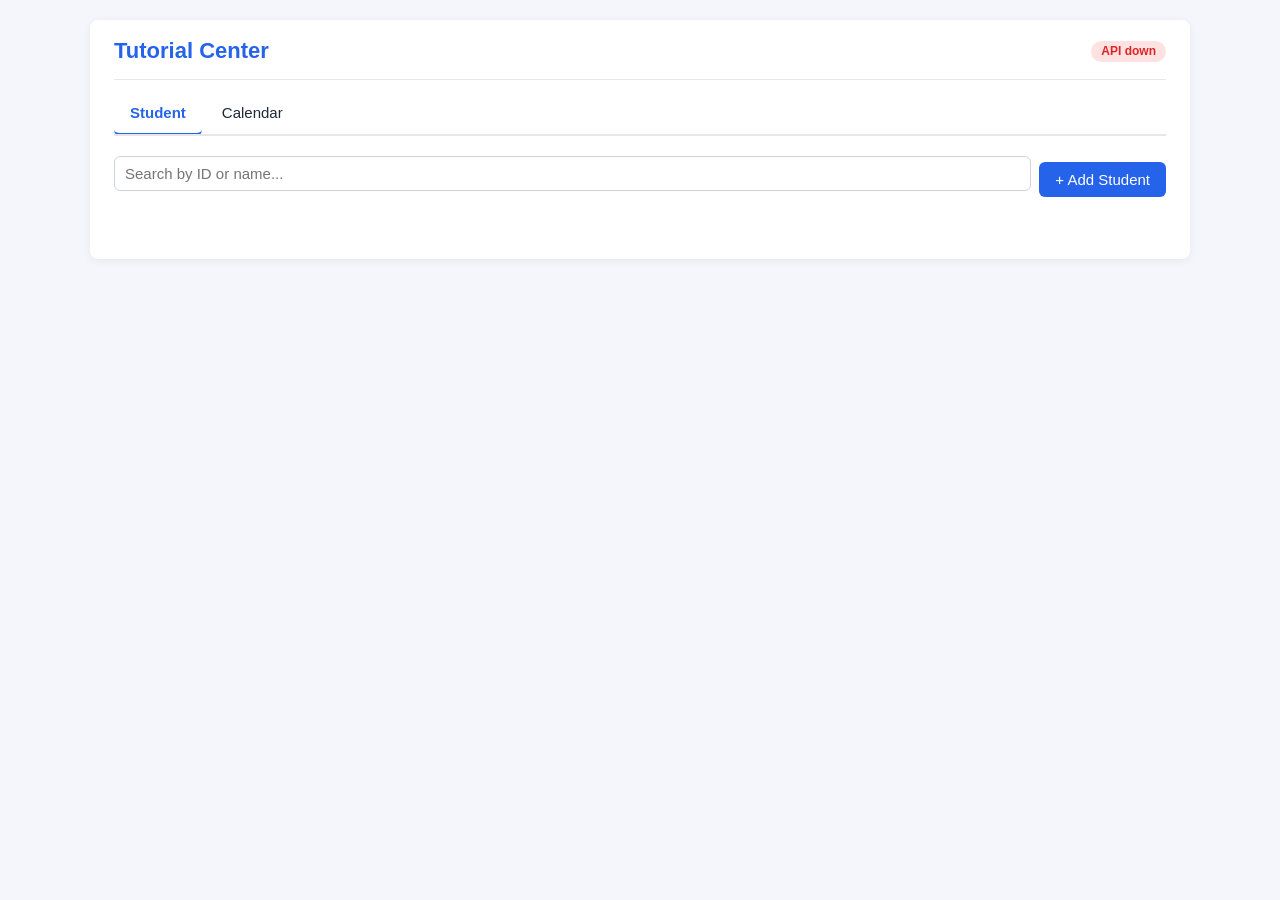
==== frontend/index.html @ 1677028f "UI redesign: two tabs (Student + Calendar) with modal flows Replaces the 5-tab layout (Student Data " ====
<!DOCTYPE html>
<html lang="en">
<head>
    <meta charset="UTF-8">
    <meta name="viewport" content="width=device-width, initial-scale=1.0">
    <title>Tutorial Center Management</title>
    <link rel="stylesheet" href="static/css/style.css">
</head>
<body>
    <div class="container">
        <header>
            <h1>Tutorial Center</h1>
            <span id="health-badge" class="badge badge-muted" title="API health">checking...</span>
        </header>

        <nav role="tablist" aria-label="Sections">
            <button type="button" role="tab" data-page="studentPage" aria-selected="true">Student</button>
            <button type="button" role="tab" data-page="calendarPage" aria-selected="false">Calendar</button>
        </nav>

        <!-- === Student tab === -->
        <section id="studentPage" class="page active" role="tabpanel">
            <div class="form-row" style="justify-content: space-between;">
                <div class="form-row" style="flex: 1; min-width: 240px;">
                    <input type="text" id="studentSearchInput" placeholder="Search by ID or name..." autocomplete="off" style="flex: 1;">
                    <a id="csvExportLink" class="link hidden" href="#" download>Export CSV</a>
                </div>
                <button type="button" id="openAddStudentBtn">+ Add Student</button>
            </div>
            <div id="studentSearchResults" class="result-block"></div>
            <div id="studentInfo" class="result-block"></div>
            <div id="courseTabs" class="course-tabs"></div>
            <div id="lessonDetails"></div>
        </section>

        <!-- === Calendar tab === -->
        <section id="calendarPage" class="page" role="tabpanel" hidden>
            <div class="form-row" style="justify-content: space-between;">
                <div class="form-row">
                    <button type="button" id="calendarPrevBtn" class="btn-secondary">◀ Previous week</button>
                    <span id="calendarRangeLabel"></span>
                    <button type="button" id="calendarNextBtn" class="btn-secondary">Next week ▶</button>
                    <button type="button" id="calendarTodayBtn" class="btn-secondary">Today</button>
                </div>
                <div class="form-row">
                    <button type="button" id="openAddClassBtn">+ Add Class</button>
                    <button type="button" id="syncCalendarBtn" class="btn-secondary" title="Push lessons to Google Calendar">Sync Google Calendar</button>
                </div>
            </div>
            <div id="calendarGrid" class="calendar-grid"></div>
        </section>
    </div>

    <!-- === Modal: Add Student === -->
    <dialog id="addStudentDialog" class="modal">
        <form id="addStudentForm" method="dialog">
            <h3>Add New Student</h3>
            <label>Name<input type="text" name="name" required maxlength="200"></label>
            <label>Parent contact<input type="text" name="parent_contact" required maxlength="200"></label>
            <label>Gender
                <select name="gender" required>
                    <option value="F">Female</option>
                    <option value="M">Male</option>
                    <option value="Other">Other</option>
                </select>
            </label>
            <label>Payment method<input type="text" name="payment_method" required></label>
            <label>Referee (optional)<input type="text" name="referee"></label>
            <div class="modal-actions">
                <button type="button" class="btn-secondary" data-close-modal>Cancel</button>
                <button type="submit">Add Student</button>
            </div>
        </form>
    </dialog>

    <!-- === Modal: Add Class (lesson) === -->
    <dialog id="addClassDialog" class="modal">
        <form id="addClassForm" method="dialog">
            <h3>Add Class</h3>
            <label>Course
                <select id="addClassCourseSelect" name="course_id" required></select>
            </label>
            <label>Date<input type="date" id="addClassDate" required></label>
            <div class="form-row">
                <label style="flex: 1;">Start time<input type="time" id="addClassStart" required></label>
                <label style="flex: 1;">End time<input type="time" id="addClassEnd" required></label>
            </div>
            <div class="modal-actions">
                <button type="button" class="btn-secondary" data-close-modal>Cancel</button>
                <button type="submit">Create</button>
            </div>
        </form>
    </dialog>

    <!-- === Modal: Lesson details (attendance + add student) === -->
    <dialog id="lessonDialog" class="modal modal-wide">
        <h3 id="lessonDialogTitle">Lesson</h3>
        <p id="lessonDialogSubtitle" class="muted"></p>

        <h4>Participants</h4>
        <div id="lessonParticipants" class="participant-list">
            <p class="empty-state">No students registered yet.</p>
        </div>
        <div class="form-row">
            <button type="button" id="markAllAttendedBtn">Mark selected as attended</button>
        </div>

        <hr>

        <h4>Add student to this class</h4>
        <div class="form-row">
            <input type="text" id="lessonAddStudentInput" placeholder="Search students by ID or name..." autocomplete="off" style="flex: 1;">
        </div>
        <div id="lessonAddStudentResults" class="result-block"></div>

        <div class="modal-actions" style="margin-top: 16px;">
            <button type="button" class="btn-secondary" data-close-modal>Close</button>
        </div>
    </dialog>

    <div id="toast-stack" aria-live="polite"></div>

    <script src="config.js"></script>
    <script src="static/js/app.js" defer></script>
</body>
</html>
---- frontend/static/css/style.css ----
:root {
    --primary: #2563eb;
    --primary-dark: #1d4ed8;
    --bg: #f4f6fb;
    --card: #ffffff;
    --text: #1f2937;
    --muted: #6b7280;
    --border: #e5e7eb;
    --danger: #dc2626;
    --success: #16a34a;
    --warn: #d97706;
    --radius: 8px;
}

* { box-sizing: border-box; }

body {
    font-family: -apple-system, BlinkMacSystemFont, "Segoe UI", sans-serif;
    margin: 0;
    background-color: var(--bg);
    color: var(--text);
    line-height: 1.4;
}

.container {
    max-width: 1100px;
    margin: 20px auto;
    padding: 16px 24px 32px;
    background-color: var(--card);
    border-radius: var(--radius);
    box-shadow: 0 2px 8px rgba(0,0,0,0.06);
}

header {
    display: flex;
    align-items: center;
    justify-content: space-between;
    border-bottom: 1px solid var(--border);
    padding-bottom: 12px;
    margin-bottom: 12px;
}

header h1 { margin: 0; font-size: 22px; color: var(--primary); }

.badge {
    display: inline-block;
    padding: 2px 10px;
    border-radius: 999px;
    font-size: 12px;
    font-weight: 600;
}

.badge-muted { background: #e5e7eb; color: var(--muted); }
.badge-ok { background: #dcfce7; color: var(--success); }
.badge-err { background: #fee2e2; color: var(--danger); }

nav {
    display: flex;
    gap: 4px;
    border-bottom: 2px solid var(--border);
    margin-bottom: 20px;
    overflow-x: auto;
}

nav button {
    background: none;
    border: none;
    padding: 12px 16px;
    cursor: pointer;
    font-size: 15px;
    color: var(--text);
    border-bottom: 3px solid transparent;
    margin-bottom: -2px;
    white-space: nowrap;
}

nav button:hover { color: var(--primary-dark); }

nav button[aria-selected="true"] {
    color: var(--primary);
    border-bottom-color: var(--primary);
    font-weight: 600;
}

.page { display: block; }
.page[hidden] { display: none; }

input[type="text"], input[type="number"], input[type="date"], input[type="time"], select {
    padding: 8px 10px;
    border: 1px solid #cbd5e1;
    border-radius: 6px;
    font-size: 15px;
    background: white;
}

input:focus, select:focus { outline: 2px solid var(--primary); outline-offset: -1px; }
input.invalid { border-color: var(--danger); background: #fef2f2; }

label {
    display: block;
    margin-bottom: 12px;
    font-size: 14px;
    color: var(--muted);
}

label input, label select { display: block; margin-top: 4px; width: 100%; max-width: 360px; }

button {
    background-color: var(--primary);
    color: white;
    border: none;
    padding: 9px 16px;
    border-radius: 6px;
    cursor: pointer;
    font-size: 15px;
}

button:hover { background-color: var(--primary-dark); }
button:disabled { opacity: 0.6; cursor: not-allowed; }
button.btn-secondary { background: var(--muted); }
button.btn-secondary:hover { background: #4b5563; }
button.is-loading { position: relative; color: transparent; }
button.is-loading::after {
    content: "";
    position: absolute; left: 50%; top: 50%;
    width: 14px; height: 14px;
    margin: -7px 0 0 -7px;
    border: 2px solid white;
    border-top-color: transparent;
    border-radius: 50%;
    animation: spin 0.7s linear infinite;
}
@keyframes spin { to { transform: rotate(360deg); } }

.form-row { display: flex; gap: 8px; align-items: center; flex-wrap: wrap; margin-bottom: 12px; }

.result-block {
    margin-top: 16px;
    padding: 12px 14px;
    border: 1px solid var(--border);
    border-radius: 6px;
    background: #fafbfc;
    min-height: 0;
}

.result-block:empty { display: none; }

.course-tabs { display: flex; gap: 6px; flex-wrap: wrap; margin: 12px 0; }
.course-tabs button { background: #e0e7ff; color: var(--primary-dark); padding: 6px 12px; font-size: 13px; }
.course-tabs button[aria-pressed="true"] { background: var(--primary); color: white; }

.course-card,
.student-card {
    border: 1px solid var(--border);
    padding: 10px 12px;
    margin-bottom: 8px;
    border-radius: 6px;
    background: #fff;
}

.student-card button {
    background: none;
    color: var(--primary-dark);
    padding: 4px 8px;
    text-align: left;
    width: 100%;
    font-size: 15px;
}

.student-card button:hover {
    background: var(--bg);
}

.empty-state { color: var(--muted); font-style: italic; padding: 8px; }

.link { color: var(--primary); text-decoration: underline; cursor: pointer; }
.hidden { display: none !important; }

table {
    width: 100%;
    border-collapse: collapse;
    margin-top: 12px;
    font-size: 14px;
}

th, td {
    border: 1px solid var(--border);
    padding: 7px 9px;
    text-align: left;
}

thead th {
    background: #f1f5f9;
    position: sticky;
    top: 0;
}

tbody tr:nth-child(even) { background: #fafbfc; }

.status-completed { color: var(--success); font-weight: 600; }
.status-uncomplete { color: var(--danger); font-weight: 600; }
.status-not-yet-complete { color: var(--muted); }

#participantsList { display: grid; grid-template-columns: 1fr 1fr; gap: 6px 14px; margin: 10px 0; }
#participantsList label { margin: 0; color: var(--text); display: flex; align-items: center; gap: 8px; }

/* Toast */
#toast-stack {
    position: fixed; bottom: 20px; right: 20px;
    display: flex; flex-direction: column; gap: 8px;
    z-index: 1000;
}
.toast {
    background: #1f2937; color: white;
    padding: 10px 14px;
    border-radius: 6px;
    box-shadow: 0 4px 12px rgba(0,0,0,0.15);
    font-size: 14px;
    min-width: 240px;
    animation: slidein 0.2s ease-out;
}
.toast.success { background: var(--success); }
.toast.error { background: var(--danger); }
.toast.warn { background: var(--warn); }
@keyframes slidein { from { transform: translateY(8px); opacity: 0; } }

/* ---- Calendar grid ---- */
.calendar-grid {
    display: grid;
    grid-template-columns: repeat(7, 1fr);
    gap: 6px;
    margin-top: 12px;
}

.calendar-day {
    border: 1px solid var(--border);
    border-radius: 6px;
    background: #fff;
    min-height: 160px;
    display: flex;
    flex-direction: column;
}

.calendar-day.is-today {
    border-color: var(--primary);
    box-shadow: 0 0 0 1px var(--primary) inset;
}

.calendar-day-header {
    background: #f1f5f9;
    padding: 6px 8px;
    font-size: 12px;
    font-weight: 600;
    border-bottom: 1px solid var(--border);
    border-radius: 6px 6px 0 0;
    text-align: center;
}

.calendar-day.is-today .calendar-day-header {
    background: var(--primary);
    color: white;
}

.calendar-day-body {
    flex: 1;
    padding: 6px;
    overflow-y: auto;
}

.lesson-pill {
    background: #e0e7ff;
    color: var(--primary-dark);
    border: 1px solid #c7d2fe;
    border-radius: 4px;
    padding: 6px 8px;
    margin-bottom: 6px;
    cursor: pointer;
    font-size: 12px;
    line-height: 1.3;
    text-align: left;
    width: 100%;
}

.lesson-pill:hover {
    background: var(--primary);
    color: white;
}

.lesson-pill-time {
    font-weight: 600;
    display: block;
}

.lesson-pill-name {
    display: block;
}

.muted { color: var(--muted); font-size: 13px; }

/* ---- Modal (<dialog>) ---- */
.modal {
    border: none;
    border-radius: var(--radius);
    padding: 20px 24px;
    max-width: 460px;
    width: 90%;
    box-shadow: 0 8px 24px rgba(0,0,0,0.2);
}

.modal::backdrop {
    background: rgba(15, 23, 42, 0.5);
}

.modal.modal-wide {
    max-width: 640px;
}

.modal h3 {
    margin-top: 0;
    margin-bottom: 12px;
    color: var(--primary);
}

.modal h4 {
    margin: 12px 0 8px;
    font-size: 14px;
    color: var(--muted);
    text-transform: uppercase;
    letter-spacing: 0.5px;
}

.modal hr {
    border: none;
    border-top: 1px solid var(--border);
    margin: 16px 0;
}

.modal-actions {
    display: flex;
    gap: 8px;
    justify-content: flex-end;
    margin-top: 16px;
}

.modal label input, .modal label select { max-width: 100%; }

.participant-list {
    display: grid;
    grid-template-columns: 1fr 1fr;
    gap: 4px 12px;
    margin-bottom: 8px;
}

.participant-list label {
    margin: 0;
    color: var(--text);
    display: flex;
    align-items: center;
    gap: 6px;
    font-size: 14px;
}

.participant-list label.is-attended {
    color: var(--success);
}

/* Responsive */
@media (max-width: 720px) {
    .container { margin: 0; border-radius: 0; padding: 12px; }
    label input, label select { max-width: 100%; }
    #participantsList, .participant-list { grid-template-columns: 1fr; }
    .calendar-grid { grid-template-columns: 1fr; gap: 8px; }
    .calendar-day { min-height: 60px; }
    table, thead, tbody, tr, th, td { display: block; }
    thead { display: none; }
    tbody tr { border: 1px solid var(--border); margin-bottom: 8px; padding: 6px; border-radius: 6px; }
    tbody td { border: none; padding: 4px 0; }
    tbody td::before { content: attr(data-label) ": "; font-weight: 600; color: var(--muted); }
}
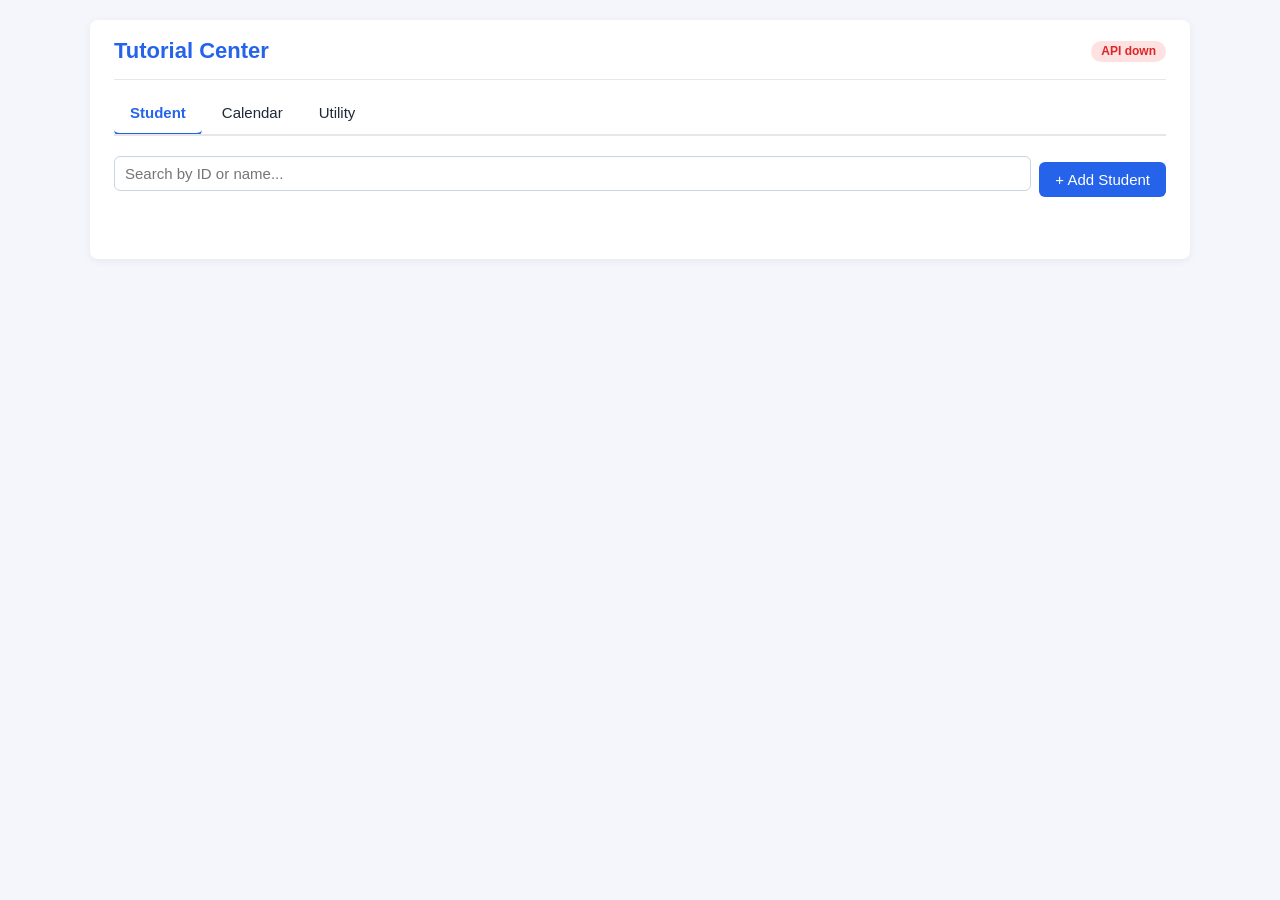
==== commit 76c229f0: "Add Utility tab + Sheets-to-DB sync + fresh sample data UI restructure: - New "Utility" tab as third" ====
--- a/frontend/index.html
+++ b/frontend/index.html
@@ -16,6 +16,7 @@
         <nav role="tablist" aria-label="Sections">
             <button type="button" role="tab" data-page="studentPage" aria-selected="true">Student</button>
             <button type="button" role="tab" data-page="calendarPage" aria-selected="false">Calendar</button>
+            <button type="button" role="tab" data-page="utilityPage" aria-selected="false">Utility</button>
         </nav>
 
         <!-- === Student tab === -->
@@ -37,17 +38,43 @@
         <section id="calendarPage" class="page" role="tabpanel" hidden>
             <div class="form-row" style="justify-content: space-between;">
                 <div class="form-row">
-                    <button type="button" id="calendarPrevBtn" class="btn-secondary">◀ Previous week</button>
+                    <div class="view-toggle" role="group" aria-label="Calendar view">
+                        <button type="button" data-view="week" class="active">Week</button>
+                        <button type="button" data-view="month">Month</button>
+                    </div>
+                    <button type="button" id="calendarPrevBtn" class="btn-secondary">◀</button>
                     <span id="calendarRangeLabel"></span>
-                    <button type="button" id="calendarNextBtn" class="btn-secondary">Next week ▶</button>
+                    <button type="button" id="calendarNextBtn" class="btn-secondary">▶</button>
                     <button type="button" id="calendarTodayBtn" class="btn-secondary">Today</button>
                 </div>
-                <div class="form-row">
-                    <button type="button" id="openAddClassBtn">+ Add Class</button>
-                    <button type="button" id="syncCalendarBtn" class="btn-secondary" title="Push lessons to Google Calendar">Sync Google Calendar</button>
-                </div>
+                <button type="button" id="openAddClassBtn">+ Add Class</button>
             </div>
-            <div id="calendarGrid" class="calendar-grid"></div>
+            <div id="calendarWeekGrid" class="week-grid"></div>
+            <div id="calendarMonthGrid" class="month-grid" hidden></div>
+        </section>
+
+        <!-- === Utility tab === -->
+        <section id="utilityPage" class="page" role="tabpanel" hidden>
+            <h3>Google Calendar</h3>
+            <p class="muted">Push every lesson in the next month to the linked Google Calendar. Safe to re-run — only changed events get touched.</p>
+            <button type="button" id="syncCalendarBtn">Sync Google Calendar</button>
+
+            <hr>
+
+            <h3>Google Sheets ⇄ Database</h3>
+            <p class="muted">The Google Sheet is the canonical store; the local DuckDB is the working copy. These buttons sync between them.</p>
+
+            <div class="utility-block">
+                <h4>Upload  ·  DB → Sheets</h4>
+                <p class="muted">Push every table in the local DB back to its matching worksheet. <strong>Overwrites everything in those worksheets.</strong></p>
+                <button type="button" id="uploadSheetsBtn">Upload DB → Sheets</button>
+            </div>
+
+            <div class="utility-block">
+                <h4>Download  ·  Sheets → DB</h4>
+                <p class="muted">Pull every worksheet from the Google Sheet into the local DB. <strong>Overwrites the local DB.</strong> Use after editing the Sheet by hand or when a teammate uploaded changes.</p>
+                <button type="button" id="downloadSheetsBtn">Download Sheets → DB</button>
+            </div>
         </section>
     </div>
 
@@ -77,14 +104,44 @@
     <dialog id="addClassDialog" class="modal">
         <form id="addClassForm" method="dialog">
             <h3>Add Class</h3>
+
             <label>Course
-                <select id="addClassCourseSelect" name="course_id" required></select>
+                <select id="addClassCourseSelect" required></select>
             </label>
-            <label>Date<input type="date" id="addClassDate" required></label>
-            <div class="form-row">
-                <label style="flex: 1;">Start time<input type="time" id="addClassStart" required></label>
-                <label style="flex: 1;">End time<input type="time" id="addClassEnd" required></label>
+
+            <label>Type
+                <select id="addClassType" required>
+                    <option value="single">Single class</option>
+                    <option value="weekly">Weekly recurring (one or more days)</option>
+                    <option value="daily">Daily</option>
+                </select>
+            </label>
+
+            <!-- "Single" + "Daily" use these direct fields. -->
+            <div id="addClassSimpleFields">
+                <label>Date<input type="date" id="addClassDate"></label>
+                <div class="form-row">
+                    <label style="flex:1;">Start time<input type="time" id="addClassStart"></label>
+                    <label style="flex:1;">End time<input type="time" id="addClassEnd"></label>
+                </div>
             </div>
+
+            <!-- "Weekly" uses these instead. -->
+            <div id="addClassWeeklyFields" hidden>
+                <label>Start week (any date in it)
+                    <input type="date" id="addClassWeekStart">
+                </label>
+                <div id="addClassDaysList"></div>
+                <button type="button" id="addClassAddDayBtn" class="btn-secondary" style="margin-top: 4px;">+ Add day</button>
+            </div>
+
+            <label id="addClassDurationRow" hidden>
+                Number of <span id="addClassDurationUnit">weeks</span>
+                <input type="number" id="addClassDuration" min="1" max="104" value="6">
+            </label>
+
+            <p id="addClassPreview" class="muted" style="margin: 10px 0 0;"></p>
+
             <div class="modal-actions">
                 <button type="button" class="btn-secondary" data-close-modal>Cancel</button>
                 <button type="submit">Create</button>
@@ -103,7 +160,12 @@
         </div>
         <div class="form-row">
             <button type="button" id="markAllAttendedBtn">Mark selected as attended</button>
+            <label class="inline-check" style="margin: 0;">
+                <input type="checkbox" id="pushAbsentCheck" checked>
+                Push absentees to next class
+            </label>
         </div>
+        <div id="pushedReport" class="result-block" hidden></div>
 
         <hr>
 
--- a/frontend/static/css/style.css
+++ b/frontend/static/css/style.css
@@ -224,7 +224,190 @@
 .toast.warn { background: var(--warn); }
 @keyframes slidein { from { transform: translateY(8px); opacity: 0; } }
 
-/* ---- Calendar grid ---- */
+/* ---- View toggle ---- */
+.view-toggle {
+    display: inline-flex;
+    border: 1px solid var(--border);
+    border-radius: 6px;
+    overflow: hidden;
+}
+.view-toggle button {
+    background: white;
+    color: var(--text);
+    border: none;
+    padding: 7px 14px;
+    border-radius: 0;
+    font-size: 14px;
+}
+.view-toggle button.active {
+    background: var(--primary);
+    color: white;
+}
+
+/* ---- Week time-grid: 8am-10pm rows x 7 day columns ---- */
+.week-grid {
+    display: grid;
+    grid-template-columns: 56px repeat(7, 1fr);
+    grid-auto-rows: 50px;
+    border: 1px solid var(--border);
+    border-radius: 6px;
+    background: #fff;
+    margin-top: 12px;
+    overflow: hidden;
+    font-size: 12px;
+}
+
+.week-grid-corner {
+    border-right: 1px solid var(--border);
+    border-bottom: 1px solid var(--border);
+    background: #f8fafc;
+}
+
+.week-grid-day-header {
+    grid-row: 1;
+    padding: 6px 4px;
+    text-align: center;
+    background: #f1f5f9;
+    border-bottom: 1px solid var(--border);
+    border-right: 1px solid var(--border);
+    font-weight: 600;
+    line-height: 1.2;
+}
+
+.week-grid-day-header.is-today {
+    background: var(--primary);
+    color: white;
+}
+
+.week-grid-time {
+    grid-column: 1;
+    padding: 4px 6px;
+    border-right: 1px solid var(--border);
+    border-bottom: 1px solid var(--border);
+    background: #f8fafc;
+    color: var(--muted);
+    font-size: 11px;
+}
+
+.week-grid-cell {
+    border-right: 1px solid var(--border);
+    border-bottom: 1px solid var(--border);
+    padding: 2px;
+    overflow: hidden;
+    display: flex;
+    flex-direction: column;
+    gap: 2px;
+}
+
+.week-grid-cell.is-today {
+    background: #eff6ff;
+}
+
+.week-grid-cell .lesson-pill {
+    margin: 0;
+    padding: 3px 6px;
+    font-size: 11px;
+}
+
+/* ---- Month grid ---- */
+.month-grid {
+    margin-top: 12px;
+    border: 1px solid var(--border);
+    border-radius: 6px;
+    overflow: hidden;
+}
+
+.month-grid-header {
+    display: grid;
+    grid-template-columns: repeat(7, 1fr);
+    background: #f1f5f9;
+    font-weight: 600;
+    font-size: 12px;
+}
+
+.month-grid-header > div {
+    padding: 6px;
+    text-align: center;
+    border-right: 1px solid var(--border);
+}
+.month-grid-header > div:last-child { border-right: none; }
+
+.month-grid-body {
+    display: grid;
+    grid-template-columns: repeat(7, 1fr);
+    background: #fff;
+}
+
+.month-day {
+    border-right: 1px solid var(--border);
+    border-bottom: 1px solid var(--border);
+    min-height: 96px;
+    padding: 4px;
+    display: flex;
+    flex-direction: column;
+    gap: 2px;
+}
+
+.month-day.is-other-month {
+    background: #fafbfc;
+    color: var(--muted);
+}
+
+.month-day.is-today .month-day-number {
+    background: var(--primary);
+    color: white;
+    border-radius: 50%;
+    display: inline-block;
+    width: 22px;
+    height: 22px;
+    line-height: 22px;
+    text-align: center;
+}
+
+.month-day-number {
+    font-size: 12px;
+    font-weight: 600;
+}
+
+.month-day .lesson-pill {
+    padding: 2px 5px;
+    font-size: 10.5px;
+    margin: 0;
+}
+
+.month-day-more {
+    color: var(--muted);
+    font-size: 11px;
+    cursor: pointer;
+}
+
+.inline-check {
+    display: inline-flex;
+    align-items: center;
+    gap: 6px;
+    font-size: 14px;
+    color: var(--text);
+}
+.inline-check input { margin: 0; }
+
+/* Utility tab blocks */
+.utility-block {
+    border: 1px solid var(--border);
+    border-radius: 6px;
+    padding: 14px 16px;
+    margin-top: 12px;
+    background: #fff;
+}
+.utility-block h4 {
+    margin: 0 0 4px;
+    color: var(--primary-dark);
+    text-transform: none;
+    letter-spacing: 0;
+    font-size: 15px;
+}
+.utility-block p { margin: 4px 0 10px; }
+
+/* ---- Calendar grid (legacy 7-column list — kept for backward compat) ---- */
 .calendar-grid {
     display: grid;
     grid-template-columns: repeat(7, 1fr);
@@ -371,6 +554,10 @@
     #participantsList, .participant-list { grid-template-columns: 1fr; }
     .calendar-grid { grid-template-columns: 1fr; gap: 8px; }
     .calendar-day { min-height: 60px; }
+    /* On small screens, swap the week time-grid for a stacked list. */
+    .week-grid { grid-template-columns: 56px 1fr; grid-auto-rows: auto; }
+    .week-grid-day-header:not(:first-of-type) { display: none; }
+    .month-day { min-height: 56px; }
     table, thead, tbody, tr, th, td { display: block; }
     thead { display: none; }
     tbody tr { border: 1px solid var(--border); margin-bottom: 8px; padding: 6px; border-radius: 6px; }
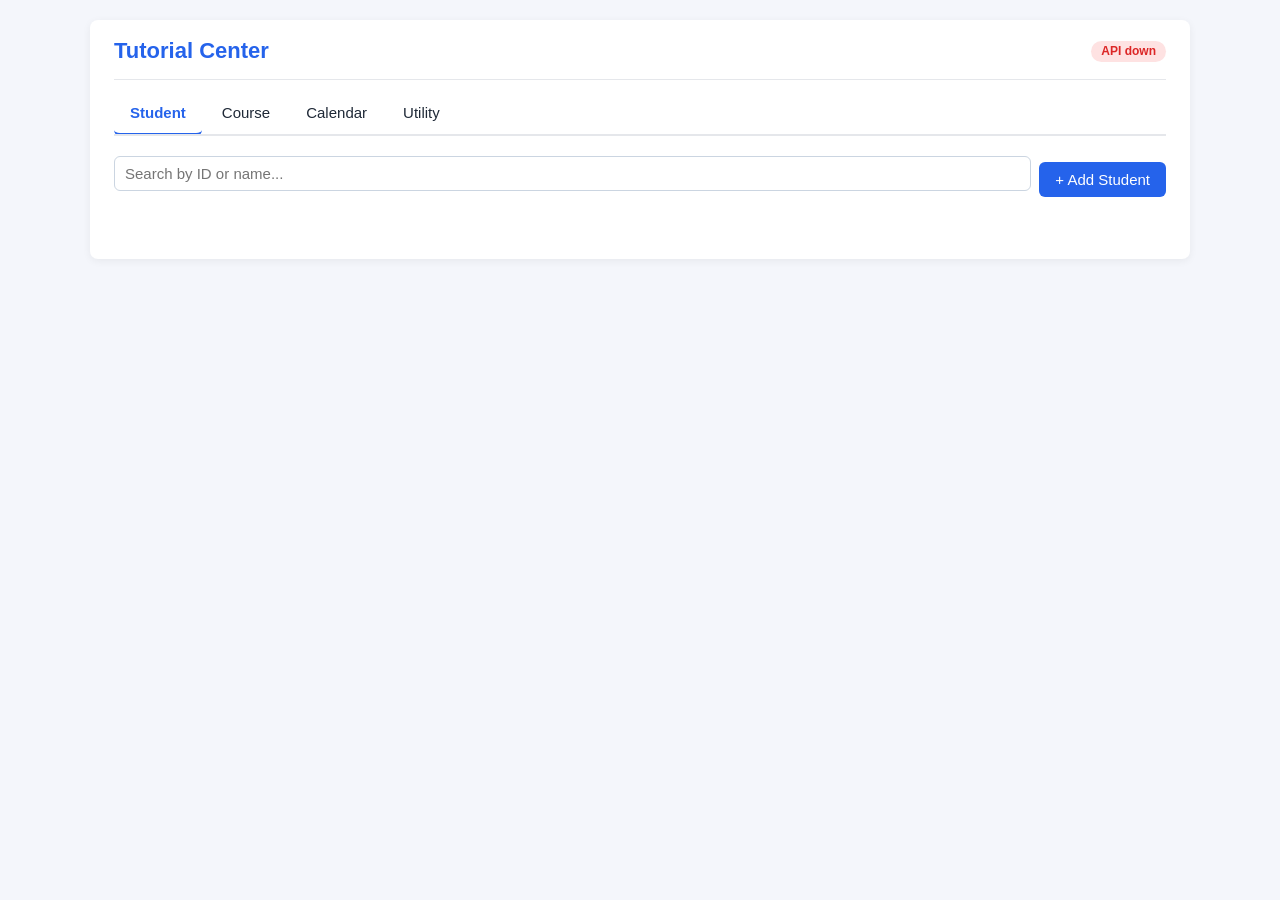
==== commit 6e596314: "Purchase tracking + Course tab + new outstanding semantics This commit weaves together several user-" ====
--- a/frontend/index.html
+++ b/frontend/index.html
@@ -15,6 +15,7 @@
 
         <nav role="tablist" aria-label="Sections">
             <button type="button" role="tab" data-page="studentPage" aria-selected="true">Student</button>
+            <button type="button" role="tab" data-page="coursePage" aria-selected="false">Course</button>
             <button type="button" role="tab" data-page="calendarPage" aria-selected="false">Calendar</button>
             <button type="button" role="tab" data-page="utilityPage" aria-selected="false">Utility</button>
         </nav>
@@ -34,13 +35,22 @@
             <div id="lessonDetails"></div>
         </section>
 
+        <!-- === Course tab === -->
+        <section id="coursePage" class="page" role="tabpanel" hidden>
+            <div class="form-row" style="justify-content: space-between;">
+                <input type="text" id="courseSearchInput" placeholder="Filter by name..." style="flex: 1; max-width: 320px;">
+                <button type="button" id="openAddCourseBtn">+ Add Course</button>
+            </div>
+            <div id="courseList"></div>
+        </section>
+
         <!-- === Calendar tab === -->
         <section id="calendarPage" class="page" role="tabpanel" hidden>
             <div class="form-row" style="justify-content: space-between;">
                 <div class="form-row">
                     <div class="view-toggle" role="group" aria-label="Calendar view">
-                        <button type="button" data-view="week" class="active">Week</button>
-                        <button type="button" data-view="month">Month</button>
+                        <button type="button" data-view="month" class="active">Month</button>
+                        <button type="button" data-view="week">Week</button>
                     </div>
                     <button type="button" id="calendarPrevBtn" class="btn-secondary">◀</button>
                     <span id="calendarRangeLabel"></span>
@@ -49,8 +59,8 @@
                 </div>
                 <button type="button" id="openAddClassBtn">+ Add Class</button>
             </div>
-            <div id="calendarWeekGrid" class="week-grid"></div>
-            <div id="calendarMonthGrid" class="month-grid" hidden></div>
+            <div id="calendarWeekGrid" class="week-grid" hidden></div>
+            <div id="calendarMonthGrid" class="month-grid"></div>
         </section>
 
         <!-- === Utility tab === -->
@@ -70,10 +80,11 @@
                 <button type="button" id="uploadSheetsBtn">Upload DB → Sheets</button>
             </div>
 
-            <div class="utility-block">
-                <h4>Download  ·  Sheets → DB</h4>
-                <p class="muted">Pull every worksheet from the Google Sheet into the local DB. <strong>Overwrites the local DB.</strong> Use after editing the Sheet by hand or when a teammate uploaded changes.</p>
-                <button type="button" id="downloadSheetsBtn">Download Sheets → DB</button>
+            <div class="utility-block utility-warn">
+                <h4>⚠ Download  ·  Sheets → DB</h4>
+                <p class="muted"><strong>Not for everyday use.</strong> Pulls every worksheet from the Google Sheet into the local DB, <strong>overwriting</strong> everything the server has accumulated since the last upload — including new students added through this UI, attendance marks, push-absent re-registrations, and purchase history. Reserved for the rare case where you've manually edited the Sheet and want the server to match.</p>
+                <p class="muted">Day-to-day, all your changes live in this server's local DB and you should use <em>Upload</em> to push them to the Sheet, not the other way round.</p>
+                <button type="button" id="downloadSheetsBtn" class="btn-secondary">Download Sheets → DB</button>
             </div>
         </section>
     </div>
@@ -100,6 +111,42 @@
         </form>
     </dialog>
 
+    <!-- === Modal: Add Course === -->
+    <dialog id="addCourseDialog" class="modal">
+        <form id="addCourseForm" method="dialog">
+            <h3>Add Course</h3>
+            <label>Course name<input type="text" id="addCourseName" required maxlength="120"></label>
+            <label class="inline-check">
+                <input type="checkbox" id="addCourseActive" checked>
+                Active (visible in Add Class dropdown)
+            </label>
+            <div class="modal-actions">
+                <button type="button" class="btn-secondary" data-close-modal>Cancel</button>
+                <button type="submit">Create</button>
+            </div>
+        </form>
+    </dialog>
+
+    <!-- === Modal: Extend Course === -->
+    <dialog id="extendCourseDialog" class="modal">
+        <form id="extendCourseForm" method="dialog">
+            <h3>Extend Course</h3>
+            <p class="muted" id="extendCourseSubtitle"></p>
+            <p class="muted">
+                Detects each weekly slot the course currently has (weekday + start/end time)
+                and adds the chosen number of more weekly occurrences after the latest one
+                of each.
+            </p>
+            <label>Weeks to add
+                <input type="number" id="extendCourseWeeks" min="1" max="104" value="8">
+            </label>
+            <div class="modal-actions">
+                <button type="button" class="btn-secondary" data-close-modal>Cancel</button>
+                <button type="submit">Extend</button>
+            </div>
+        </form>
+    </dialog>
+
     <!-- === Modal: Add Class (lesson) === -->
     <dialog id="addClassDialog" class="modal">
         <form id="addClassForm" method="dialog">
@@ -158,12 +205,12 @@
         <div id="lessonParticipants" class="participant-list">
             <p class="empty-state">No students registered yet.</p>
         </div>
-        <div class="form-row">
+        <label class="inline-check" style="margin: 6px 0 10px;">
+            <input type="checkbox" id="pushAbsentCheck" checked>
+            Push absentees to the next class in this course
+        </label>
+        <div class="form-row" style="margin-bottom: 0;">
             <button type="button" id="markAllAttendedBtn">Mark selected as attended</button>
-            <label class="inline-check" style="margin: 0;">
-                <input type="checkbox" id="pushAbsentCheck" checked>
-                Push absentees to next class
-            </label>
         </div>
         <div id="pushedReport" class="result-block" hidden></div>
 
@@ -171,8 +218,25 @@
 
         <h4>Add student to this class</h4>
         <div class="form-row">
-            <input type="text" id="lessonAddStudentInput" placeholder="Search students by ID or name..." autocomplete="off" style="flex: 1;">
-        </div>
+            <input type="text" id="lessonAddStudentInput" placeholder="Search students by ID or name..." autocomplete="off" style="flex: 1; min-width: 200px;">
+            <label class="inline-check">
+                Classes:
+                <input type="number" id="lessonAddCount" min="1" max="52" value="1">
+            </label>
+            <input type="text" id="lessonAddPayment" list="paymentMethods" placeholder="Payment (e.g. Cash)" style="max-width: 200px;">
+            <datalist id="paymentMethods">
+                <option value="Credit Card">
+                <option value="Cash">
+                <option value="Bank Transfer">
+                <option value="Voucher">
+            </datalist>
+        </div>
+        <p class="muted" style="margin: 0 0 8px;">
+            Payment is recorded in the purchase history. Setting Classes to N
+            books the student into this class plus the next N-1 occurrences,
+            and the full N counts towards their <em>paid</em> total
+            (so unmatched credits show as &ldquo;unassigned&rdquo; on the Student tab).
+        </p>
         <div id="lessonAddStudentResults" class="result-block"></div>
 
         <div class="modal-actions" style="margin-top: 16px;">
--- a/frontend/static/css/style.css
+++ b/frontend/static/css/style.css
@@ -174,7 +174,8 @@
 .empty-state { color: var(--muted); font-style: italic; padding: 8px; }
 
 .link { color: var(--primary); text-decoration: underline; cursor: pointer; }
-.hidden { display: none !important; }
+.hidden,
+[hidden] { display: none !important; }
 
 table {
     width: 100%;
@@ -200,6 +201,45 @@
 .status-completed { color: var(--success); font-weight: 600; }
 .status-uncomplete { color: var(--danger); font-weight: 600; }
 .status-not-yet-complete { color: var(--muted); }
+
+.course-stats {
+    display: flex;
+    flex-wrap: wrap;
+    gap: 6px;
+    margin: 6px 0 10px;
+}
+.course-stats .stat {
+    padding: 3px 10px;
+    border-radius: 12px;
+    font-size: 12px;
+    font-weight: 600;
+    background: #f1f5f9;
+    color: var(--text);
+}
+.course-stats .stat-paid {
+    background: #ddd6fe;
+    color: #5b21b6;
+}
+.course-stats .stat-outstanding {
+    background: #fef3c7;
+    color: #92400e;
+}
+.course-stats .stat-unassigned {
+    background: #fed7aa;
+    color: #9a3412;
+}
+.course-stats .stat-completed {
+    background: #dcfce7;
+    color: var(--success);
+}
+.course-stats .stat-missed {
+    background: #fee2e2;
+    color: var(--danger);
+}
+.course-stats .stat-total {
+    background: #e0e7ff;
+    color: var(--primary-dark);
+}
 
 #participantsList { display: grid; grid-template-columns: 1fr 1fr; gap: 6px 14px; margin: 10px 0; }
 #participantsList label { margin: 0; color: var(--text); display: flex; align-items: center; gap: 8px; }
@@ -244,17 +284,40 @@
     color: white;
 }
 
-/* ---- Week time-grid: 8am-10pm rows x 7 day columns ---- */
+/* ---- Week time-grid: 8am-10pm @ 15-min resolution x 7 day columns ----
+   Row 1 = day-header (50px). Rows 2-57 = 56 quarter-hour slots
+   (14 hours x 4), each 12.5px. Background hour-cells span 4 rows. */
 .week-grid {
+    position: relative;
     display: grid;
     grid-template-columns: 56px repeat(7, 1fr);
-    grid-auto-rows: 50px;
+    grid-template-rows: 50px repeat(56, 12.5px);
     border: 1px solid var(--border);
     border-radius: 6px;
     background: #fff;
     margin-top: 12px;
     overflow: hidden;
     font-size: 12px;
+}
+
+.week-now-indicator {
+    position: absolute;
+    left: 56px;
+    right: 0;
+    height: 2px;
+    background: var(--danger);
+    z-index: 5;
+    pointer-events: none;
+}
+.week-now-indicator::before {
+    content: "";
+    position: absolute;
+    left: -5px;
+    top: -4px;
+    width: 10px;
+    height: 10px;
+    background: var(--danger);
+    border-radius: 50%;
 }
 
 .week-grid-corner {
@@ -292,21 +355,21 @@
 .week-grid-cell {
     border-right: 1px solid var(--border);
     border-bottom: 1px solid var(--border);
-    padding: 2px;
-    overflow: hidden;
-    display: flex;
-    flex-direction: column;
-    gap: 2px;
+    /* Hour cells become a passive background; lesson pills are direct
+       grid children placed by their own grid-row, not inside cells. */
 }
 
 .week-grid-cell.is-today {
     background: #eff6ff;
 }
 
-.week-grid-cell .lesson-pill {
-    margin: 0;
-    padding: 3px 6px;
+.week-grid .lesson-pill {
+    margin: 1px 2px;
+    padding: 2px 6px;
     font-size: 11px;
+    line-height: 1.2;
+    overflow: hidden;
+    z-index: 2;
 }
 
 /* ---- Month grid ---- */
@@ -388,7 +451,18 @@
     font-size: 14px;
     color: var(--text);
 }
-.inline-check input { margin: 0; }
+/* The global `label input` rule above forces display:block + width:100%
+   on inputs inside labels. We need to undo all of that for inline
+   checkboxes / spinboxes that share a label with text. */
+.inline-check input[type="checkbox"],
+.inline-check input[type="number"] {
+    display: inline-block;
+    width: auto;
+    max-width: none;
+    margin: 0;
+    flex: 0 0 auto;
+}
+.inline-check input[type="number"] { width: 64px; }
 
 /* Utility tab blocks */
 .utility-block {
@@ -406,6 +480,11 @@
     font-size: 15px;
 }
 .utility-block p { margin: 4px 0 10px; }
+.utility-block.utility-warn {
+    border-color: #fcd34d;
+    background: #fffbeb;
+}
+.utility-block.utility-warn h4 { color: #92400e; }
 
 /* ---- Calendar grid (legacy 7-column list — kept for backward compat) ---- */
 .calendar-grid {
@@ -529,9 +608,15 @@
 
 .participant-list {
     display: grid;
-    grid-template-columns: 1fr 1fr;
-    gap: 4px 12px;
+    grid-template-columns: 1fr;
+    gap: 4px;
     margin-bottom: 8px;
+    max-height: 240px;
+    overflow-y: auto;
+    border: 1px solid var(--border);
+    border-radius: 6px;
+    padding: 6px 8px;
+    background: #fafbfc;
 }
 
 .participant-list label {
@@ -539,9 +624,17 @@
     color: var(--text);
     display: flex;
     align-items: center;
-    gap: 6px;
+    gap: 8px;
     font-size: 14px;
-}
+    padding: 3px 0;
+}
+
+.participant-list label input[type="checkbox"] {
+    flex: 0 0 auto;
+    width: auto;
+}
+
+.participant-list .empty-state { margin: 4px 0; }
 
 .participant-list label.is-attended {
     color: var(--success);
